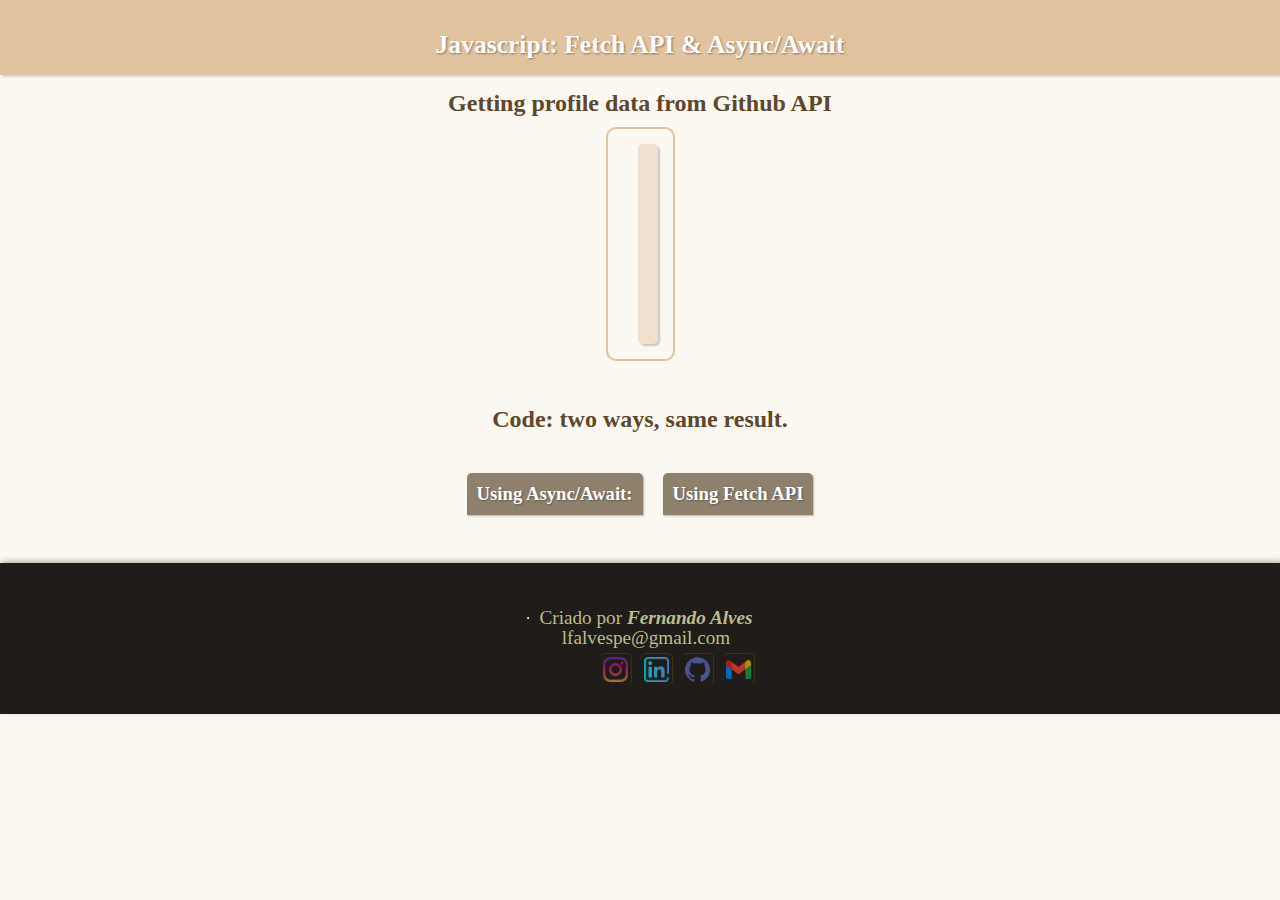
==== index.html @ 0d183705 "updated" ====
<!DOCTYPE html>
<html lang="pt-br">
<head>
    <meta charset="UTF-8">
    <meta http-equiv="X-UA-Compatible" content="IE=edge">
    <meta name="viewport" content="width=device-width, initial-scale=1.0">
    <title>Async/Await</title>
    <link rel="stylesheet" href="style.css">
</head>
<body>

    <header>
        <img src="img/javascript.png" alt="">
        <h1>Javascript: Fetch API & Async/Await</h1>
    </header>

    <h2 id="title">Getting profile data from Github API</h2>

    <div id="git_container">
        <div id="foto_box"></div>
        <div id="desc_box"></div>
    </div>

    <div id="code_container">
        <div id="title">Code: two ways, same result.</div>

        <div id="async">
            <h3>Using Async/Await:</h3>
           <img src="img/async-await.PNG" alt="">
        </div>

        <div id="fetch">
            <h3>Using Fetch API</h3>
            <img src="img/fetch.PNG" alt="">
        </div>
    </div>

    <footer>

        <hr>

        <div id="logo"><img src="img/logo.png" alt=""></div>
        
        <div id="mail">
            <p>
                Criado por <em><strong>Fernando Alves</strong></em>
                <br>lfalvespe@gmail.com
            </p>
        </div>

        <div id="links">
            <a href="https://instagram.com/lfalvespe" target="_blank"><img src="img/instagram.png" alt="" height="25"></a>
            <a href="https://www.linkedin.com/in/fernando-alves-6a410323b/" target="_blank"><img src="img/linkedin-blue.png" alt="" height="25"></a>
            <a href="https://github.com/lfalvespe" target="_blank"><img src="img/github.png" alt="" height="25"></a>
            <a href="mailto:lfalvespe@gmail.com"><img src="img/gmail.png" alt="" height="25"></a>
        </div>

        
    </footer>

    <script src="script.js"></script>
</body>
</html>
---- style.css ----
* {
    margin: 0;
    padding: 0;
}

header {
    padding: 15px;
    text-align: center;
    background-color: rgba(209, 161, 106, 0.607);
    color: #fff;
    text-shadow: 1px 1px 2px rgba(0, 0, 0, 0.403);
    font-size:.8rem;
    box-shadow: 2px 2px 2px rgba(0, 0, 0, 0.144);
}

header img{
    height: 100px;
    box-shadow: inset 0px 0px 10px black;
    border-radius: 50px;
}

#title {
    margin-top: 5px;
    padding: 10px;
    text-align: center;
    color: rgb(93, 72, 46);
}

body {
    background-color: rgb(251, 247, 241);
}

#git_container {
    margin-top: 10px;
    margin-left: 10px;
    margin-right:10px;
    padding: 15px;
    display: flex;
    flex-flow: row wrap;
    align-items: center;
    justify-content:center;
    gap: 15px;
    border: 2px solid rgba(209, 161, 106, 0.607);
    border-radius: 10px;
    width:fit-content;
}

#foto_box {
   background-color: aquamarine;
   height: 200px;
   border-radius: 5px;
   overflow: hidden;
   box-shadow: 2px 2px 2px rgba(0, 0, 0, 0.192);
}

#foto_box img {
    height: 200px;
}

#desc_box {
    height: 180px;
    background-color:rgba(209, 161, 106, 0.271);
    border-radius: 5px;
    padding: 10px;
    box-shadow: 2px 2px 2px rgba(0, 0, 0, 0.192);
    color: rgb(64, 64, 64);
}

#code_container {
    margin-top: 20px;
    display: flex;
    flex-flow: row wrap;
    align-items: center;
    justify-content: center;
    gap: 20px;
}

#code_container #title {
    flex:100%;
    text-align: center;
    padding: 20px;
    font-weight: bold;
    font-size: 1.5em;
    color: rgb(93, 72, 46);
}

#async img, #fetch img {
   width: 90vw;
   border-radius: 0px 5px 5px 5px;
   box-shadow: 0px 0px 10px rgba(0, 0, 0, 0.418);
}

#async h3, #fetch h3 {
    text-align: center;
    padding: 10px;
    background-color: rgb(143, 128, 110);
    color: rgb(255, 255, 255);
    text-shadow: 1px 1px 2px rgba(0, 0, 0, 0.336);
    border-radius: 5px 5px 0px 0px;
    width: fit-content;
    box-shadow: 1px 1px 2px rgba(0, 0, 0, 0.267);
}

footer {
    margin-top: 30px;
    display: flex;
    flex-flow: row wrap;
    justify-content: center;
    align-items: center;
    gap: 5px;
    background-color: rgba(22, 19, 16, 0.959);
    box-shadow: 2px -2px 5px rgba(93, 72, 46, 0.377);
    padding: 25px;
}

footer #logo img {
    height: 60px;
    filter: drop-shadow(1px 1px 1px rgba(252, 252, 173, 0.164));
    opacity: 90%;
}

footer #mail {
    height: 60px;
}

footer #mail p {
    margin-top: 20px;
    text-align: center;
    line-height: 20px;
    color: rgb(190, 187, 139);
    font-size: 1.2rem;
}

footer #links {
    flex:100%;
    text-align: center;
    margin-left: 70px;
}

footer #links img {
    padding: 3px;
    margin-left: 5px;
    opacity: 70%;
    border-top: 1px solid rgba(255, 255, 0, 0.158);
    border-right: 1px solid rgba(255, 255, 0, 0.158);
    border-radius: 5px;
}

footer #links img:hover {
    opacity: 100%;
}

@media screen and (min-width:800px) {
    #async img, #fetch img {
        width: 50vw;
     }

    #git_container {
        margin: auto;
    }
}
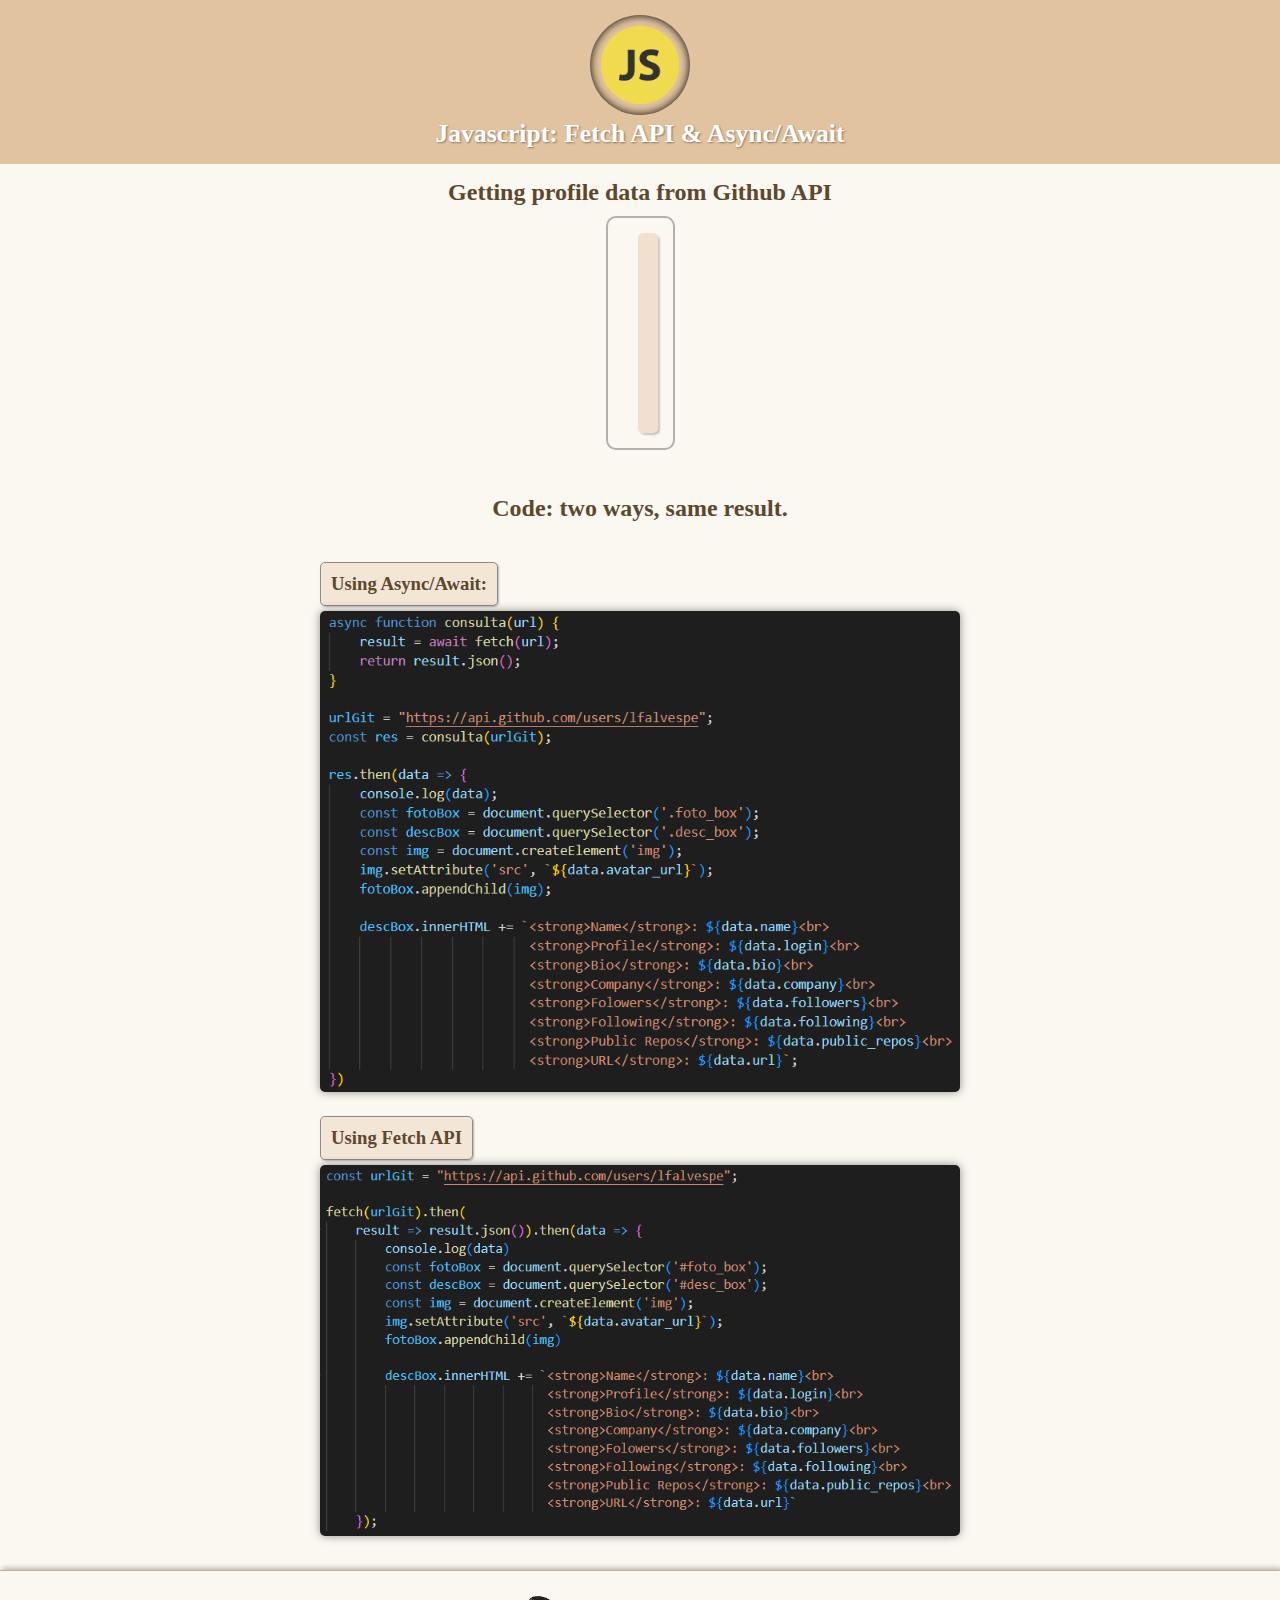
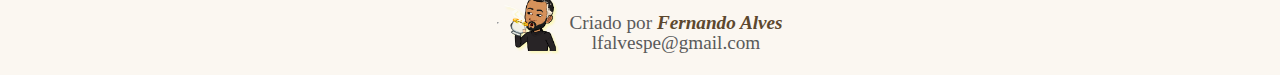
==== commit 80e69858: "sent files" ====
--- a/index.html
+++ b/index.html
@@ -40,19 +40,11 @@
         <hr>
 
         <div id="logo"><img src="img/logo.png" alt=""></div>
-        
         <div id="mail">
             <p>
-                Criado por <em><strong>Fernando Alves</strong></em>
+                Criado por <a href="https://github.com/lfalvespe" target="_blank"><em><strong>Fernando Alves</strong></em></a>
                 <br>lfalvespe@gmail.com
             </p>
-        </div>
-
-        <div id="links">
-            <a href="https://instagram.com/lfalvespe" target="_blank"><img src="img/instagram.png" alt="" height="25"></a>
-            <a href="https://www.linkedin.com/in/fernando-alves-6a410323b/" target="_blank"><img src="img/linkedin-blue.png" alt="" height="25"></a>
-            <a href="https://github.com/lfalvespe" target="_blank"><img src="img/github.png" alt="" height="25"></a>
-            <a href="mailto:lfalvespe@gmail.com"><img src="img/gmail.png" alt="" height="25"></a>
         </div>
 
         
--- a/style.css
+++ b/style.css
@@ -10,7 +10,6 @@
     color: #fff;
     text-shadow: 1px 1px 2px rgba(0, 0, 0, 0.403);
     font-size:.8rem;
-    box-shadow: 2px 2px 2px rgba(0, 0, 0, 0.144);
 }
 
 header img{
@@ -40,7 +39,7 @@
     align-items: center;
     justify-content:center;
     gap: 15px;
-    border: 2px solid rgba(209, 161, 106, 0.607);
+    border: 2px solid rgb(179, 175, 175);
     border-radius: 10px;
     width:fit-content;
 }
@@ -86,18 +85,19 @@
 
 #async img, #fetch img {
    width: 90vw;
-   border-radius: 0px 5px 5px 5px;
+   border-radius: 5px;
    box-shadow: 0px 0px 10px rgba(0, 0, 0, 0.418);
 }
 
 #async h3, #fetch h3 {
     text-align: center;
     padding: 10px;
-    background-color: rgb(143, 128, 110);
-    color: rgb(255, 255, 255);
-    text-shadow: 1px 1px 2px rgba(0, 0, 0, 0.336);
-    border-radius: 5px 5px 0px 0px;
+    background-color: rgba(238, 219, 198, 0.607);
+    color: rgb(93, 72, 46);
+    border: 1px solid rgb(141, 139, 139);
+    border-radius: 5px;
     width: fit-content;
+    margin-bottom: 5px;
     box-shadow: 1px 1px 2px rgba(0, 0, 0, 0.267);
 }
 
@@ -108,15 +108,14 @@
     justify-content: center;
     align-items: center;
     gap: 5px;
-    background-color: rgba(22, 19, 16, 0.959);
+    border-top: 1px solid rgba(93, 72, 46, 0.377);
     box-shadow: 2px -2px 5px rgba(93, 72, 46, 0.377);
-    padding: 25px;
+    padding: 20px;
 }
 
 footer #logo img {
     height: 60px;
-    filter: drop-shadow(1px 1px 1px rgba(252, 252, 173, 0.164));
-    opacity: 90%;
+    filter: drop-shadow(2px 2px 1px rgba(255, 255, 0, 0.219));
 }
 
 footer #mail {
@@ -127,27 +126,14 @@
     margin-top: 20px;
     text-align: center;
     line-height: 20px;
-    color: rgb(190, 187, 139);
+    color: rgb(90, 90, 90);
     font-size: 1.2rem;
 }
 
-footer #links {
-    flex:100%;
-    text-align: center;
-    margin-left: 70px;
-}
-
-footer #links img {
-    padding: 3px;
-    margin-left: 5px;
-    opacity: 70%;
-    border-top: 1px solid rgba(255, 255, 0, 0.158);
-    border-right: 1px solid rgba(255, 255, 0, 0.158);
-    border-radius: 5px;
-}
-
-footer #links img:hover {
-    opacity: 100%;
+footer #mail a {
+    text-decoration: none;
+    cursor: pointer;
+    color: rgb(93, 72, 46);
 }
 
 @media screen and (min-width:800px) {
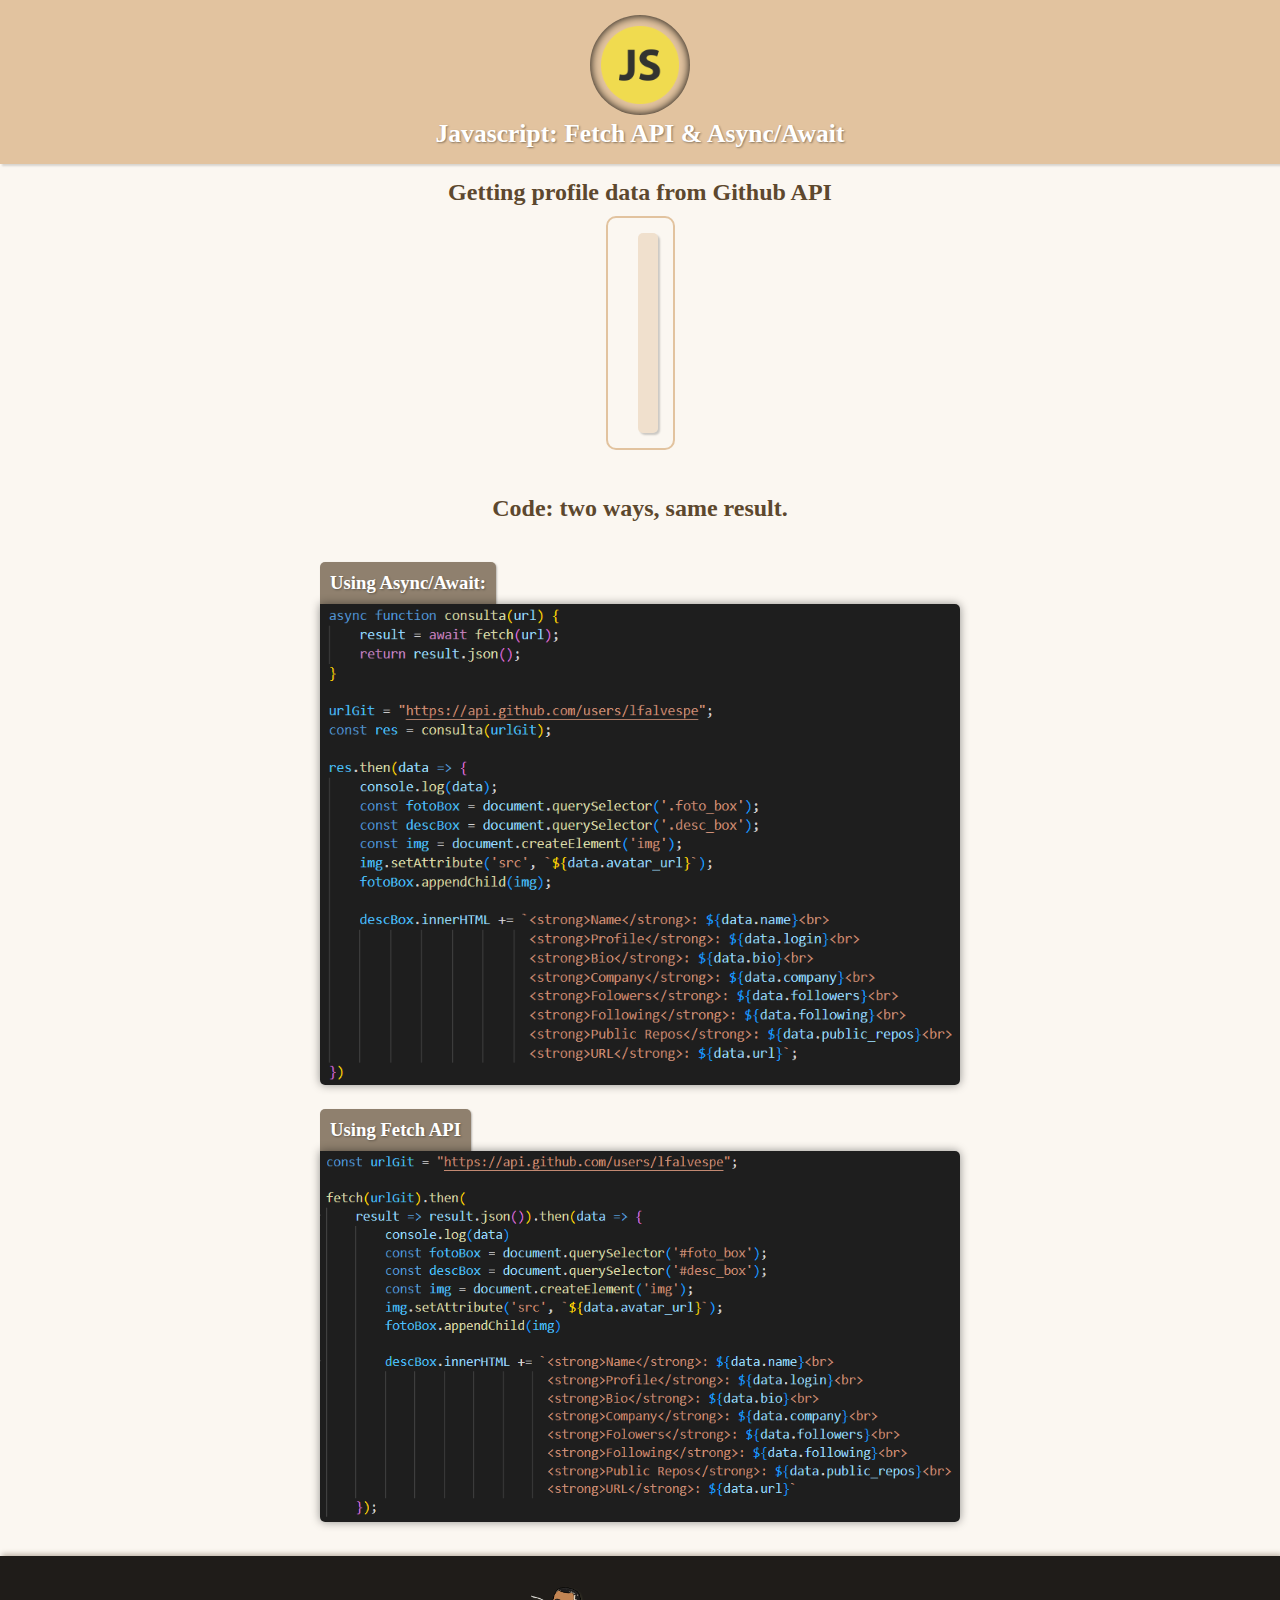
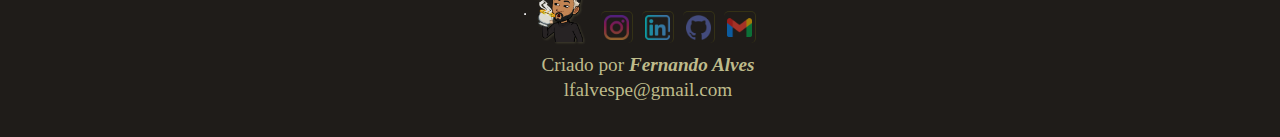
==== commit a6d36997: "updated" ====
--- a/index.html
+++ b/index.html
@@ -40,9 +40,19 @@
         <hr>
 
         <div id="logo"><img src="img/logo.png" alt=""></div>
+        
+
+
+        <div id="links">
+            <a href="https://instagram.com/lfalvespe" target="_blank"><img src="img/instagram.png" alt="" height="25"></a>
+            <a href="https://www.linkedin.com/in/fernando-alves-6a410323b/" target="_blank"><img src="img/linkedin-blue.png" alt="" height="25"></a>
+            <a href="https://github.com/lfalvespe" target="_blank"><img src="img/github.png" alt="" height="25"></a>
+            <a href="mailto:lfalvespe@gmail.com"><img src="img/gmail.png" alt="" height="25"></a>
+        </div>
+
         <div id="mail">
             <p>
-                Criado por <a href="https://github.com/lfalvespe" target="_blank"><em><strong>Fernando Alves</strong></em></a>
+                Criado por <em><strong>Fernando Alves</strong></em>
                 <br>lfalvespe@gmail.com
             </p>
         </div>
--- a/style.css
+++ b/style.css
@@ -10,6 +10,7 @@
     color: #fff;
     text-shadow: 1px 1px 2px rgba(0, 0, 0, 0.403);
     font-size:.8rem;
+    box-shadow: 2px 2px 2px rgba(0, 0, 0, 0.144);
 }
 
 header img{
@@ -39,13 +40,12 @@
     align-items: center;
     justify-content:center;
     gap: 15px;
-    border: 2px solid rgb(179, 175, 175);
+    border: 2px solid rgba(209, 161, 106, 0.607);
     border-radius: 10px;
     width:fit-content;
 }
 
 #foto_box {
-   background-color: aquamarine;
    height: 200px;
    border-radius: 5px;
    overflow: hidden;
@@ -85,19 +85,18 @@
 
 #async img, #fetch img {
    width: 90vw;
-   border-radius: 5px;
+   border-radius: 0px 5px 5px 5px;
    box-shadow: 0px 0px 10px rgba(0, 0, 0, 0.418);
 }
 
 #async h3, #fetch h3 {
     text-align: center;
     padding: 10px;
-    background-color: rgba(238, 219, 198, 0.607);
-    color: rgb(93, 72, 46);
-    border: 1px solid rgb(141, 139, 139);
-    border-radius: 5px;
+    background-color: rgb(143, 128, 110);
+    color: rgb(255, 255, 255);
+    text-shadow: 1px 1px 2px rgba(0, 0, 0, 0.336);
+    border-radius: 5px 5px 0px 0px;
     width: fit-content;
-    margin-bottom: 5px;
     box-shadow: 1px 1px 2px rgba(0, 0, 0, 0.267);
 }
 
@@ -108,32 +107,46 @@
     justify-content: center;
     align-items: center;
     gap: 5px;
-    border-top: 1px solid rgba(93, 72, 46, 0.377);
+    background-color: rgba(22, 19, 16, 0.959);
     box-shadow: 2px -2px 5px rgba(93, 72, 46, 0.377);
-    padding: 20px;
+    padding: 25px;
 }
 
 footer #logo img {
     height: 60px;
-    filter: drop-shadow(2px 2px 1px rgba(255, 255, 0, 0.219));
+    filter: drop-shadow(1px 1px 1px rgba(252, 252, 173, 0.164));
+    opacity: 90%;
 }
 
 footer #mail {
+    flex: 100%;
     height: 60px;
 }
 
 footer #mail p {
-    margin-top: 20px;
+    margin-left: 16px;
     text-align: center;
-    line-height: 20px;
-    color: rgb(90, 90, 90);
+    line-height: 25px;
+    color: rgb(190, 187, 139);
     font-size: 1.2rem;
 }
 
-footer #mail a {
-    text-decoration: none;
-    cursor: pointer;
-    color: rgb(93, 72, 46);
+footer #links {
+    text-align: center;
+    margin-top: 30px;
+}
+
+footer #links img {
+    padding: 3px;
+    margin-left: 5px;
+    border-top: 1px solid rgba(255, 255, 0, 0.158);
+    border-right: 1px solid rgba(255, 255, 0, 0.158);
+    border-radius: 5px;
+    opacity: 60%;
+}
+
+footer #links img:hover {
+    opacity: 100%;
 }
 
 @media screen and (min-width:800px) {
@@ -145,3 +158,9 @@
         margin: auto;
     }
 }
+
+@media screen and (max-width:800px) {
+    #desc_box {
+        height: fit-content;
+    }
+}
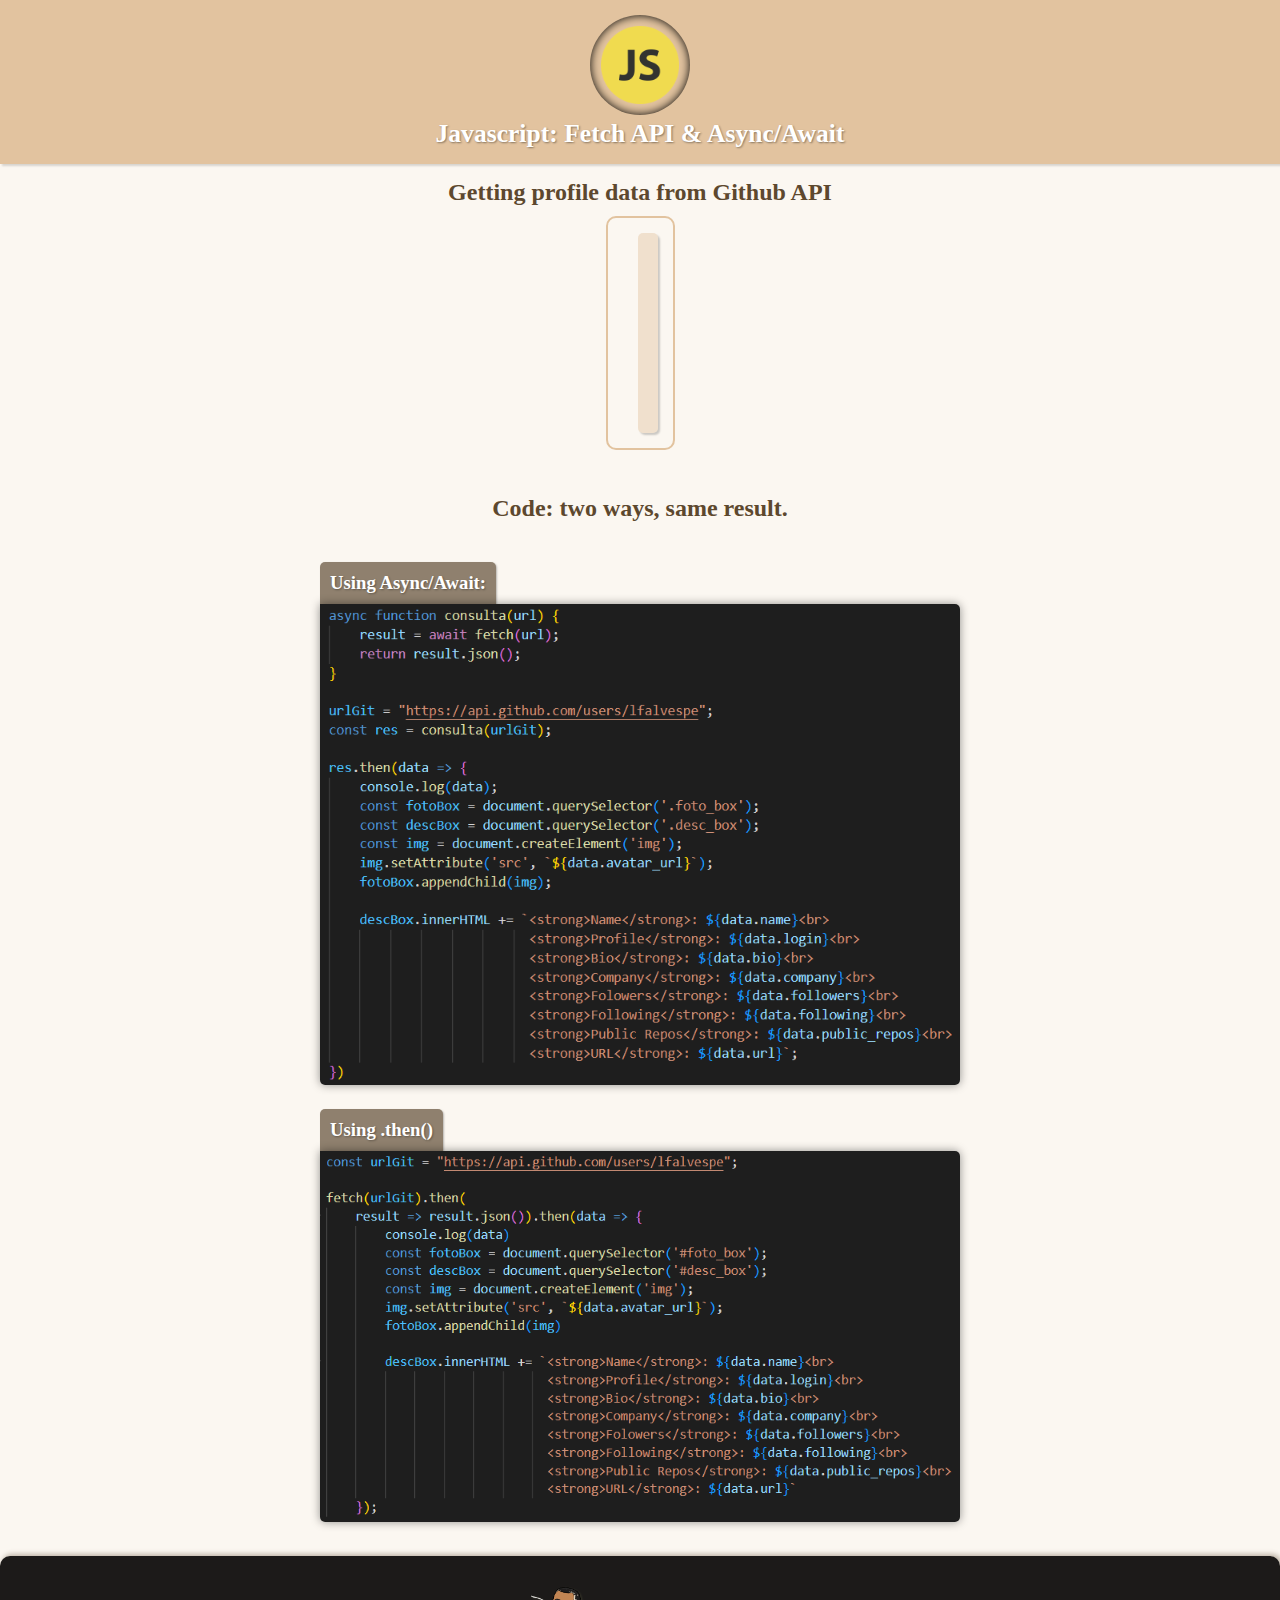
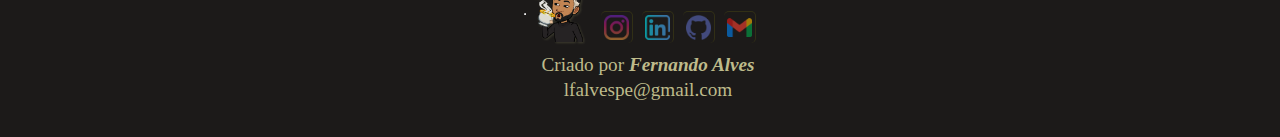
==== commit d57dd575: "Update index.html" ====
--- a/index.html
+++ b/index.html
@@ -30,7 +30,7 @@
         </div>
 
         <div id="fetch">
-            <h3>Using Fetch API</h3>
+            <h3>Using .then()</h3>
             <img src="img/fetch.PNG" alt="">
         </div>
     </div>
@@ -62,4 +62,4 @@
 
     <script src="script.js"></script>
 </body>
-</html>+</html>
--- a/style.css
+++ b/style.css
@@ -63,6 +63,7 @@
     padding: 10px;
     box-shadow: 2px 2px 2px rgba(0, 0, 0, 0.192);
     color: rgb(64, 64, 64);
+    line-height: 23px;
 }
 
 #code_container {
@@ -107,9 +108,10 @@
     justify-content: center;
     align-items: center;
     gap: 5px;
-    background-color: rgba(22, 19, 16, 0.959);
+    background-color: rgba(22, 20, 18, 0.973);
     box-shadow: 2px -2px 5px rgba(93, 72, 46, 0.377);
     padding: 25px;
+    border-radius: 10px 10px 0px 0px;
 }
 
 footer #logo img {
